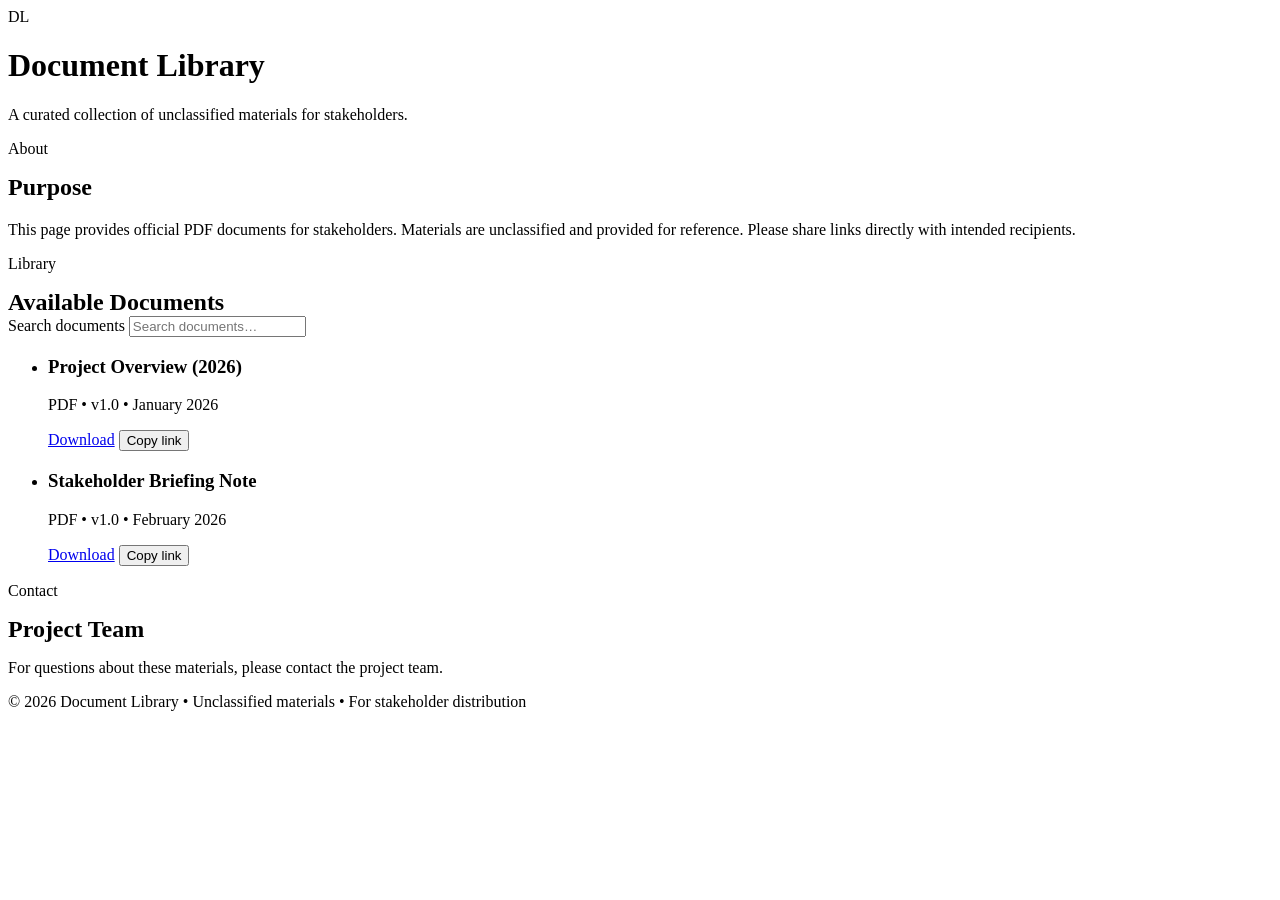
==== docs/index.html @ 7a7cf3bf "Update index.html" ====
<!doctype html>
<html lang="en">
<head>
  <meta charset="utf-8">
  <title>Document Library</title>
  <meta name="viewport" content="width=device-width, initial-scale=1">
  <!-- Hide from search engines -->
  <meta name="robots" content="noindex, nofollow, noarchive">
  <meta name="referrer" content="no-referrer">
  <link rel="stylesheet" href="./styles.css">
</head>
<body>
  <header class="site-header" role="banner">
    <div class="container">
      <div class="site-brand">
        <!-- Replace with a small logo if desired: <img src="./assets/logo.svg" class="site-logo" alt="Organization"> -->
        <div class="site-logo" aria-hidden="true">DL</div>
        <div>
          <h1 class="site-title">Document Library</h1>
          <p class="site-subtitle">A curated collection of unclassified materials for stakeholders.</p>
        </div>
      </div>
    </div>
  </header>

  <main id="content" class="container" role="main">
    <section class="section" aria-labelledby="about-title">
      <p class="kicker">About</p>
      <h2 id="about-title" style="margin-top:0;">Purpose</h2>
      <p>
        This page provides official PDF documents for stakeholders. Materials are unclassified and provided for reference.
        Please share links directly with intended recipients.
      </p>
    </section>

    <section class="section" aria-labelledby="library-title">
      <div class="section-header">
        <div>
          <p class="kicker" style="margin-top:0;">Library</p>
          <h2 id="library-title" style="margin:0;">Available Documents</h2>
        </div>
        <div class="tools">
          <label for="search" class="visually-hidden">Search documents</label>
          <input id="search" type="search" placeholder="Search documents…" autocomplete="off">
        </div>
      </div>

      <!-- HOW TO ADD:
           Duplicate a <li class="doc"> block; update:
             - data-title (for search)
             - .doc-title (visible)
             - .doc-meta (optional: date/version)
             - href and data-link to ./pdfs/<YourFile>.pdf
      -->
      <ul id="doc-list" class="doc-list" aria-live="polite">
        <li class="doc" data-title="Project Overview 2026">
          <div class="doc-body">
            <h3 class="doc-title">Project Overview (2026)</h3>
            <p class="doc-meta">PDF • v1.0 • January 2026</p>
          </div>
          <div class="doc-actions">
            <a class="btn btn-primary" href="./pdfs/Project_Overview_2026.pdf" download>Download</a>
            <button class="btn btn-ghost copy-link" data-link="./pdfs/Project_Overview_2026.pdf">Copy link</button>
          </div>
        </li>

        <li class="doc" data-title="Stakeholder Briefing Note Fisheries">
          <div class="doc-body">
            <h3 class="doc-title">Stakeholder Briefing Note</h3>
            <p class="doc-meta">PDF • v1.0 • February 2026</p>
          </div>
          <div class="doc-actions">
            <a class="btn btn-primary" href="./pdfs/Stakeholder_Briefing_Note.pdf" download>Download</a>
            <button class="btn btn-ghost copy-link" data-link="./pdfs/Stakeholder_Briefing_Note.pdf">Copy link</button>
          </div>
        </li>
      </ul>
      <p class="empty-state" hidden>No documents match your search.</p>
    </section>

    <section class="section" aria-labelledby="contact-title">
      <p class="kicker" style="margin-top:0;">Contact</p>
      <h2 id="contact-title" style="margin:0;">Project Team</h2>
      <p>For questions about these materials, please contact the project team.</p>
    </section>
  </main>

  <footer class="site-footer" role="contentinfo">
    <div class="container">
      <p>© <span id="year"></span> Document Library • Unclassified materials • For stakeholder distribution</p>
    </div>
  </footer>

  <script src="./script.js"></script>
</body>
</html>
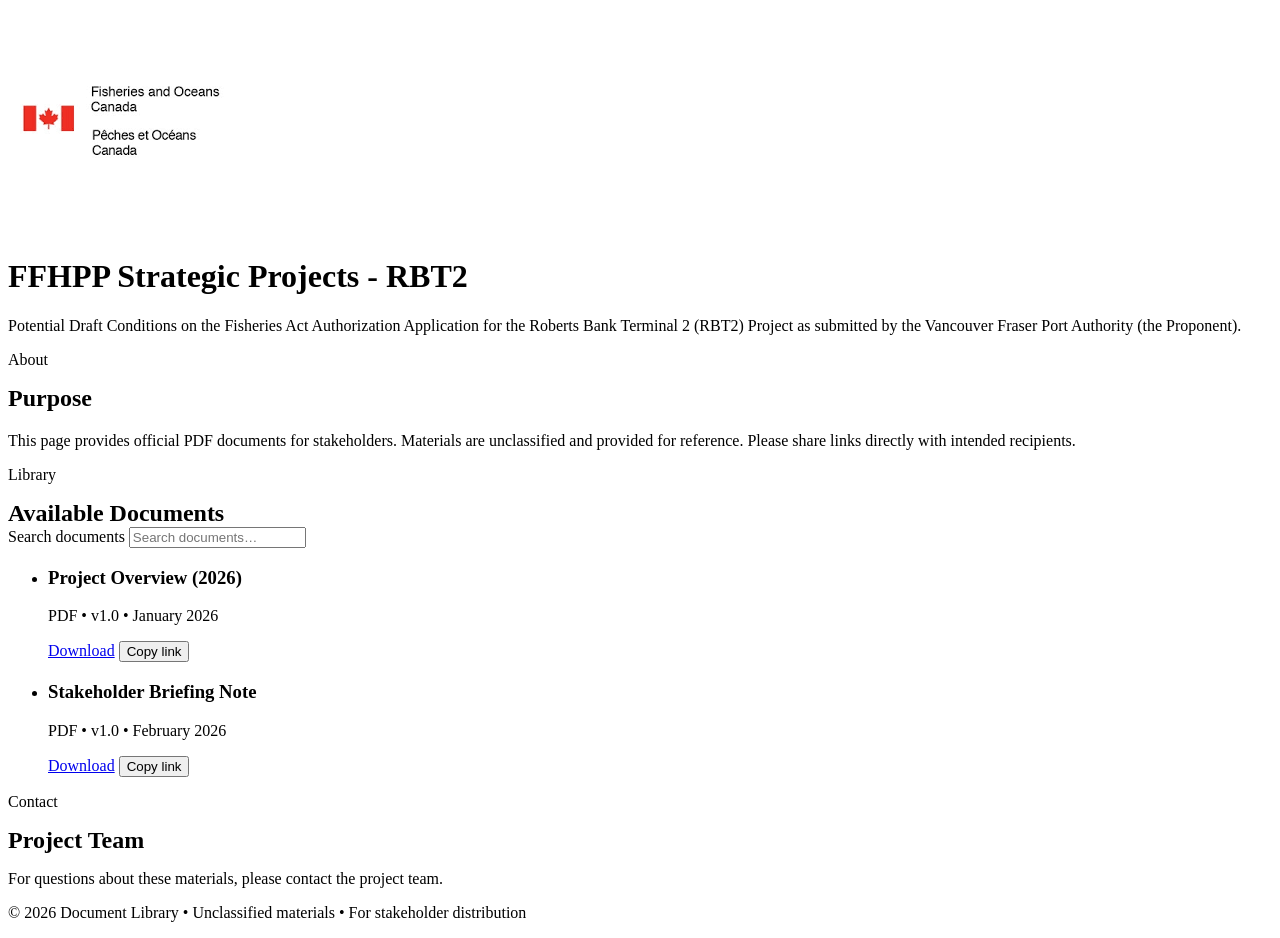
==== commit 01384049: "Update index.html" ====
--- a/docs/index.html
+++ b/docs/index.html
@@ -14,10 +14,10 @@
     <div class="container">
       <div class="site-brand">
         <!-- Replace with a small logo if desired: <img src="./assets/logo.svg" class="site-logo" alt="Organization"> -->
-        <div class="site-logo" aria-hidden="true">DL</div>
+        <img src="./assets/DFO Logo.png" alt="Fisheries and Oceans Canada" class="site-logo-img">
         <div>
-          <h1 class="site-title">Document Library</h1>
-          <p class="site-subtitle">A curated collection of unclassified materials for stakeholders.</p>
+          <h1 class="site-title">FFHPP Strategic Projects - RBT2</h1>
+          <p class="site-subtitle">Potential Draft Conditions on the Fisheries Act Authorization Application for the Roberts Bank Terminal 2 (RBT2) Project as submitted by the Vancouver Fraser Port Authority (the Proponent).</p>
         </div>
       </div>
     </div>
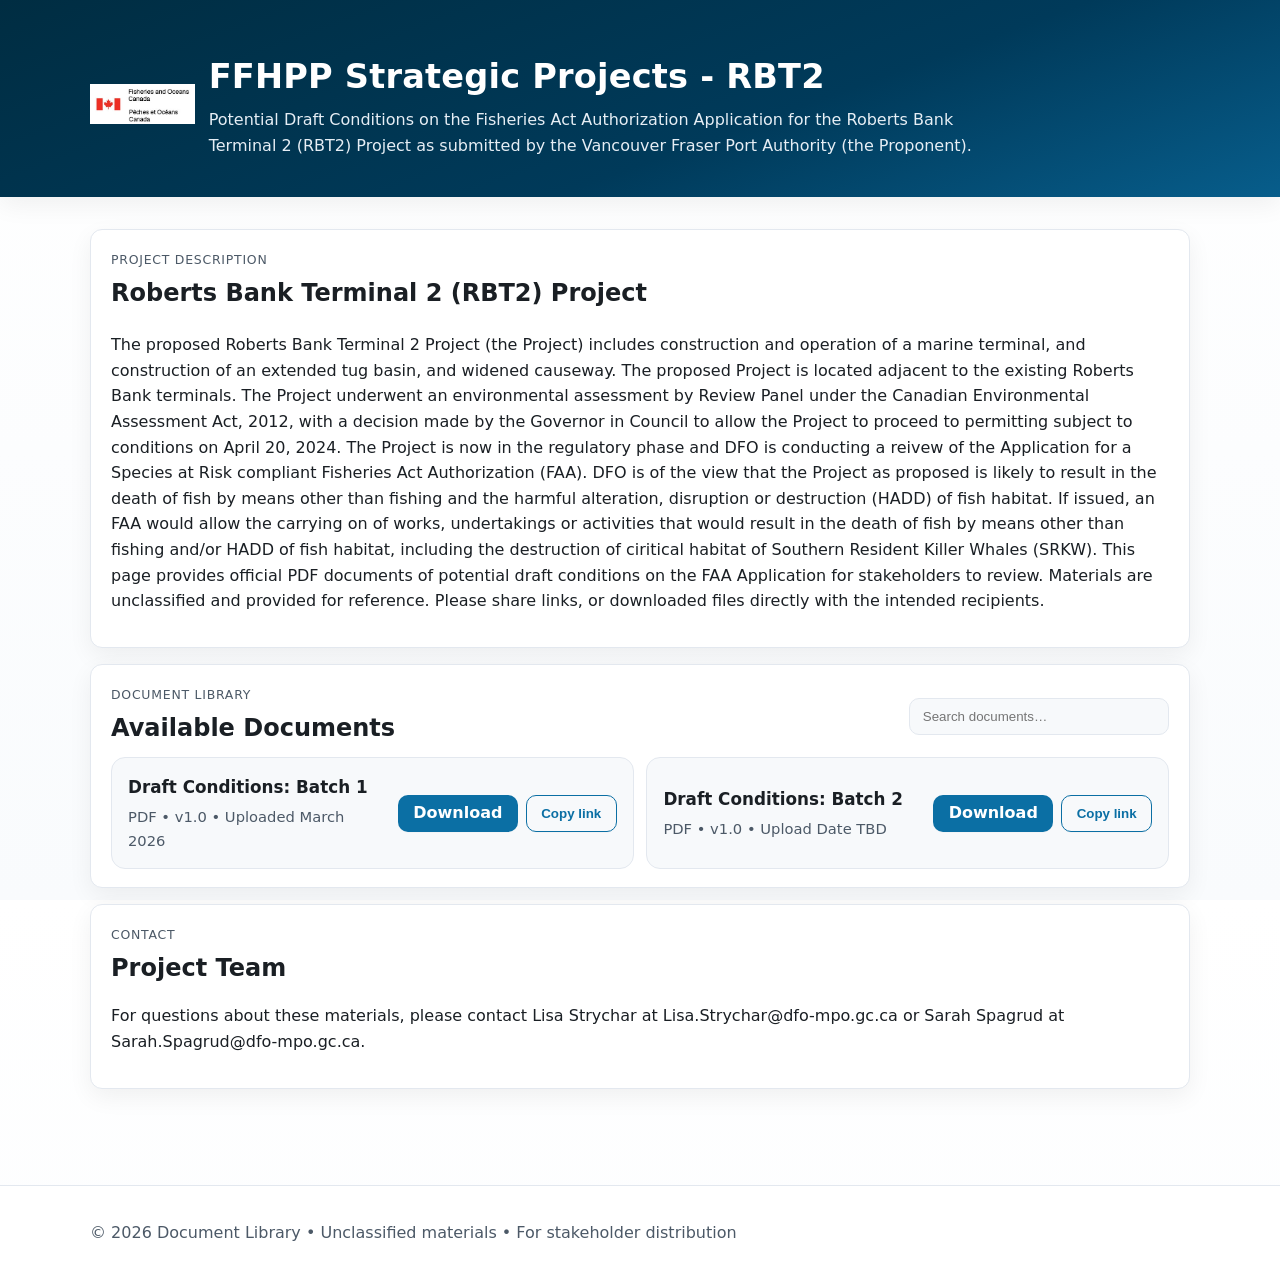
==== commit eec076a8: "Update index.html" ====
--- a/docs/index.html
+++ b/docs/index.html
@@ -2,7 +2,7 @@
 <html lang="en">
 <head>
   <meta charset="utf-8">
-  <title>Document Library</title>
+  <title>RBT2 Document Library</title>
   <meta name="viewport" content="width=device-width, initial-scale=1">
   <!-- Hide from search engines -->
   <meta name="robots" content="noindex, nofollow, noarchive">
@@ -14,7 +14,7 @@
     <div class="container">
       <div class="site-brand">
         <!-- Replace with a small logo if desired: <img src="./assets/logo.svg" class="site-logo" alt="Organization"> -->
-        <img src="./assets/DFO Logo.png" alt="Fisheries and Oceans Canada" class="site-logo-img">
+        <img src="./assets/dfo-logo.png" alt="Fisheries and Oceans Canada" class="site-logo-img">
         <div>
           <h1 class="site-title">FFHPP Strategic Projects - RBT2</h1>
           <p class="site-subtitle">Potential Draft Conditions on the Fisheries Act Authorization Application for the Roberts Bank Terminal 2 (RBT2) Project as submitted by the Vancouver Fraser Port Authority (the Proponent).</p>
@@ -25,18 +25,28 @@
 
   <main id="content" class="container" role="main">
     <section class="section" aria-labelledby="about-title">
-      <p class="kicker">About</p>
-      <h2 id="about-title" style="margin-top:0;">Purpose</h2>
+      <p class="kicker">Project Description</p>
+      <h2 id="about-title" style="margin-top:0;">Roberts Bank Terminal 2 (RBT2) Project</h2>
       <p>
-        This page provides official PDF documents for stakeholders. Materials are unclassified and provided for reference.
-        Please share links directly with intended recipients.
+        The proposed Roberts Bank Terminal 2 Project (the Project) includes construction and operation of a marine terminal, and construction of an extended tug basin, and widened causeway. 
+        The proposed Project is located adjacent to the existing Roberts Bank terminals. 
+        
+        The Project underwent an environmental assessment by Review Panel under the Canadian Environmental Assessment Act, 2012, with a decision made by the Governor in Council to allow the Project to proceed to permitting
+        subject to conditions on April 20, 2024. The Project is now in the regulatory phase and DFO is conducting a reivew of the Application for a Species at Risk compliant Fisheries Act Authorization (FAA).
+        
+        DFO is of the view that the Project as proposed is likely to result in the death of fish by means other than fishing and the harmful alteration, disruption or destruction (HADD) of fish habitat. If issued, an FAA
+        would allow the carrying on of works, undertakings or activities that would result in the death of fish by means other than fishing and/or HADD of fish habitat, including the destruction of ciritical habitat of 
+        Southern Resident Killer Whales (SRKW). 
+        
+        This page provides official PDF documents of potential draft conditions on the FAA Application for stakeholders to review. Materials are unclassified and provided for reference.
+        Please share links, or downloaded files directly with the intended recipients.
       </p>
     </section>
 
     <section class="section" aria-labelledby="library-title">
       <div class="section-header">
         <div>
-          <p class="kicker" style="margin-top:0;">Library</p>
+          <p class="kicker" style="margin-top:0;">Document Library</p>
           <h2 id="library-title" style="margin:0;">Available Documents</h2>
         </div>
         <div class="tools">
@@ -53,10 +63,10 @@
              - href and data-link to ./pdfs/<YourFile>.pdf
       -->
       <ul id="doc-list" class="doc-list" aria-live="polite">
-        <li class="doc" data-title="Project Overview 2026">
+        <li class="doc" data-title="Draft Conditions: Batch 1">
           <div class="doc-body">
-            <h3 class="doc-title">Project Overview (2026)</h3>
-            <p class="doc-meta">PDF • v1.0 • January 2026</p>
+            <h3 class="doc-title">Draft Conditions: Batch 1</h3>
+            <p class="doc-meta">PDF • v1.0 • Uploaded March 2026</p>
           </div>
           <div class="doc-actions">
             <a class="btn btn-primary" href="./pdfs/Project_Overview_2026.pdf" download>Download</a>
@@ -64,10 +74,10 @@
           </div>
         </li>
 
-        <li class="doc" data-title="Stakeholder Briefing Note Fisheries">
+        <li class="doc" data-title="Draft Conditons: Batch 2">
           <div class="doc-body">
-            <h3 class="doc-title">Stakeholder Briefing Note</h3>
-            <p class="doc-meta">PDF • v1.0 • February 2026</p>
+            <h3 class="doc-title">Draft Conditions: Batch 2</h3>
+            <p class="doc-meta">PDF • v1.0 • Upload Date TBD</p>
           </div>
           <div class="doc-actions">
             <a class="btn btn-primary" href="./pdfs/Stakeholder_Briefing_Note.pdf" download>Download</a>
@@ -81,7 +91,7 @@
     <section class="section" aria-labelledby="contact-title">
       <p class="kicker" style="margin-top:0;">Contact</p>
       <h2 id="contact-title" style="margin:0;">Project Team</h2>
-      <p>For questions about these materials, please contact the project team.</p>
+      <p>For questions about these materials, please contact Lisa Strychar at Lisa.Strychar@dfo-mpo.gc.ca or Sarah Spagrud at Sarah.Spagrud@dfo-mpo.gc.ca.</p>
     </section>
   </main>
 
--- a/docs/styles.css
+++ b/docs/styles.css
@@ -0,0 +1,186 @@
+:root{
+  /* Core palette (DFO-adjacent) */
+  --brand-deep: #002D42;   /* deep slate / DFO-esque header */
+  --brand:      #003A5A;   /* ocean slate blue */
+  --brand-acc:  #0B6FA4;   /* accent blue for buttons/links */
+  --brand-soft: #E6EEF5;   /* very light blue for tints */
+
+  /* Neutrals & surfaces */
+  --bg:      #ffffff;
+  --surface: #F7F9FB;   /* light gray-blue surface */
+  --card:    #ffffff;
+  --text:    #1a1f24;
+  --muted:   #4c5967;
+  --border:  #E3E8EF;
+
+  /* Focus + states */
+  --focus:   #FFBF47;  /* high-contrast focus ring (accessibility) */
+  --ok:      #1a7f37;
+  --warn:    #b54708;
+
+  --radius:  12px;
+  --shadow:  0 8px 24px rgba(0, 0, 0, 0.06);
+}
+
+* { box-sizing: border-box; }
+html, body { height: 100%; }
+html { scroll-behavior: smooth; }
+
+body{
+  margin: 0;
+  color: var(--text);
+  background: linear-gradient(180deg, #ffffff 0%, #f9fbfd 100%);
+  font-family: ui-sans-serif, system-ui, -apple-system, Segoe UI, Roboto, Helvetica, Arial, "Noto Sans", "Liberation Sans", sans-serif;
+  line-height: 1.6;
+  -webkit-font-smoothing: antialiased;
+  -moz-osx-font-smoothing: grayscale;
+}
+
+.container{
+  width: min(1100px, calc(100% - 2rem));
+  margin: 0 auto;
+}
+
+a { color: var(--brand-acc); text-decoration: none; }
+a:hover { text-decoration: underline; }
+
+.visually-hidden{
+  position: absolute !important; height: 1px; width: 1px;
+  overflow: hidden; clip: rect(1px,1px,1px,1px);
+  white-space: nowrap;
+}
+
+/* ---------------- Header ---------------- */
+
+
+.site-header{
+  background: linear-gradient(160deg, var(--brand-deep) 0%, var(--brand) 60%, var(--brand-acc) 120%);
+  color: #fff;
+  padding: 3.1rem 0 2.4rem;
+  box-shadow: var(--shadow);
+}
+
+.site-brand{
+  display: flex; align-items: center; gap: .85rem;
+}
+.site-logo{
+  width: 40px; height: 40px; border-radius: 8px;
+  background: color-mix(in srgb, var(--brand-acc) 30%, #ffffff);
+  display: inline-flex; align-items: center; justify-content: center;
+  font-weight: 700; color: var(--brand-deep);
+}
+img.site-logo-img {
+  height: 40px !important;
+  width: auto !important;
+}
+.site-title{
+  margin: 0;
+  font-size: clamp(1.5rem, 1.2rem + 1.2vw, 2.1rem);
+  letter-spacing: .2px;
+}
+.site-subtitle{
+  margin: .25rem 0 0;
+  color: #e6eef5;
+  max-width: 80ch;
+}
+
+/* ---------------- Main sections ---------------- */
+
+main{ padding: 2rem 0 3rem; }
+
+.section{
+  background: var(--card);
+  border: 1px solid var(--border);
+  border-radius: var(--radius);
+  padding: 1.25rem 1.25rem 1.1rem;
+  margin-bottom: 1rem;
+  box-shadow: var(--shadow);
+}
+
+.section-header{
+  display: flex; align-items: center; justify-content: space-between; gap: 1rem;
+  margin-bottom: .6rem;
+}
+
+.kicker{
+  text-transform: uppercase;
+  font-size: .78rem; letter-spacing: .06em;
+  color: var(--muted);
+  margin: 0 0 .25rem 0;
+}
+
+/* ---------------- Search tools ---------------- */
+
+.tools{
+  display: flex; gap: .5rem; align-items: center; flex-wrap: wrap;
+}
+#search{
+  min-width: 260px;
+  padding: .65rem .8rem;
+  border: 1px solid var(--border);
+  border-radius: 10px;
+  outline: none;
+  background: var(--surface);
+}
+#search:focus{ border-color: var(--brand-acc); box-shadow: 0 0 0 3px color-mix(in srgb, var(--brand-acc) 22%, transparent); }
+
+/* ---------------- Document list ---------------- */
+
+.doc-list{
+  list-style: none; padding: 0; margin: 0;
+  display: grid; gap: .8rem;
+  grid-template-columns: 1fr;
+}
+@media (min-width: 720px){
+  .doc-list{ grid-template-columns: 1fr 1fr; }
+}
+.doc{
+  display: flex; align-items: center; justify-content: space-between; gap: .9rem;
+  border: 1px solid var(--border);
+  border-radius: 14px;
+  padding: 1rem 1rem;
+  background: var(--surface);
+  transition: transform .06s ease, background .2s ease;
+}
+.doc:hover{ background: #f1f6fb; transform: translateY(-1px); }
+.doc-title{ margin: 0 0 .25rem 0; font-size: 1.05rem; }
+.doc-meta{ margin: 0; color: var(--muted); font-size: .92rem; }
+.doc-actions{ display: flex; gap: .5rem; flex-shrink: 0; }
+
+/* ---------------- Buttons ---------------- */
+
+.btn{
+  display: inline-flex; align-items: center; gap: .45rem;
+  border-radius: 10px; padding: .58rem .9rem;
+  line-height: 1; font-weight: 600; cursor: pointer;
+  border: 1px solid var(--border); background: #fff; color: var(--brand);
+  box-shadow: 0 1px 0 rgba(0,0,0,0.02);
+}
+.btn:hover{ background: #f7fbff; }
+.btn:focus{ outline: 3px solid var(--focus); outline-offset: 2px; }
+
+.btn-primary{
+  background: var(--brand-acc); border-color: transparent; color: #fff;
+}
+.btn-primary:hover{ background: #0a6faa; }
+.btn-ghost{
+  background: transparent; color: var(--brand-acc); border-color: var(--brand-acc);
+}
+
+/* ---------------- Footer ---------------- */
+
+.site-footer{
+  margin-top: 2rem; border-top: 1px solid var(--border);
+  background: #fff; padding: 1.1rem 0; color: var(--muted);
+}
+
+/* ---------------- Print ---------------- */
+
+@media print{
+  .site-header, .tools, .doc-actions, .site-footer { display: none !important; }
+  body { background: #fff; }
+  .section { box-shadow: none; }
+  .doc-list { grid-template-columns: 1fr; }
+  .doc { background: #fff; border-color: #ccc; transform: none !important; }
+}
+``
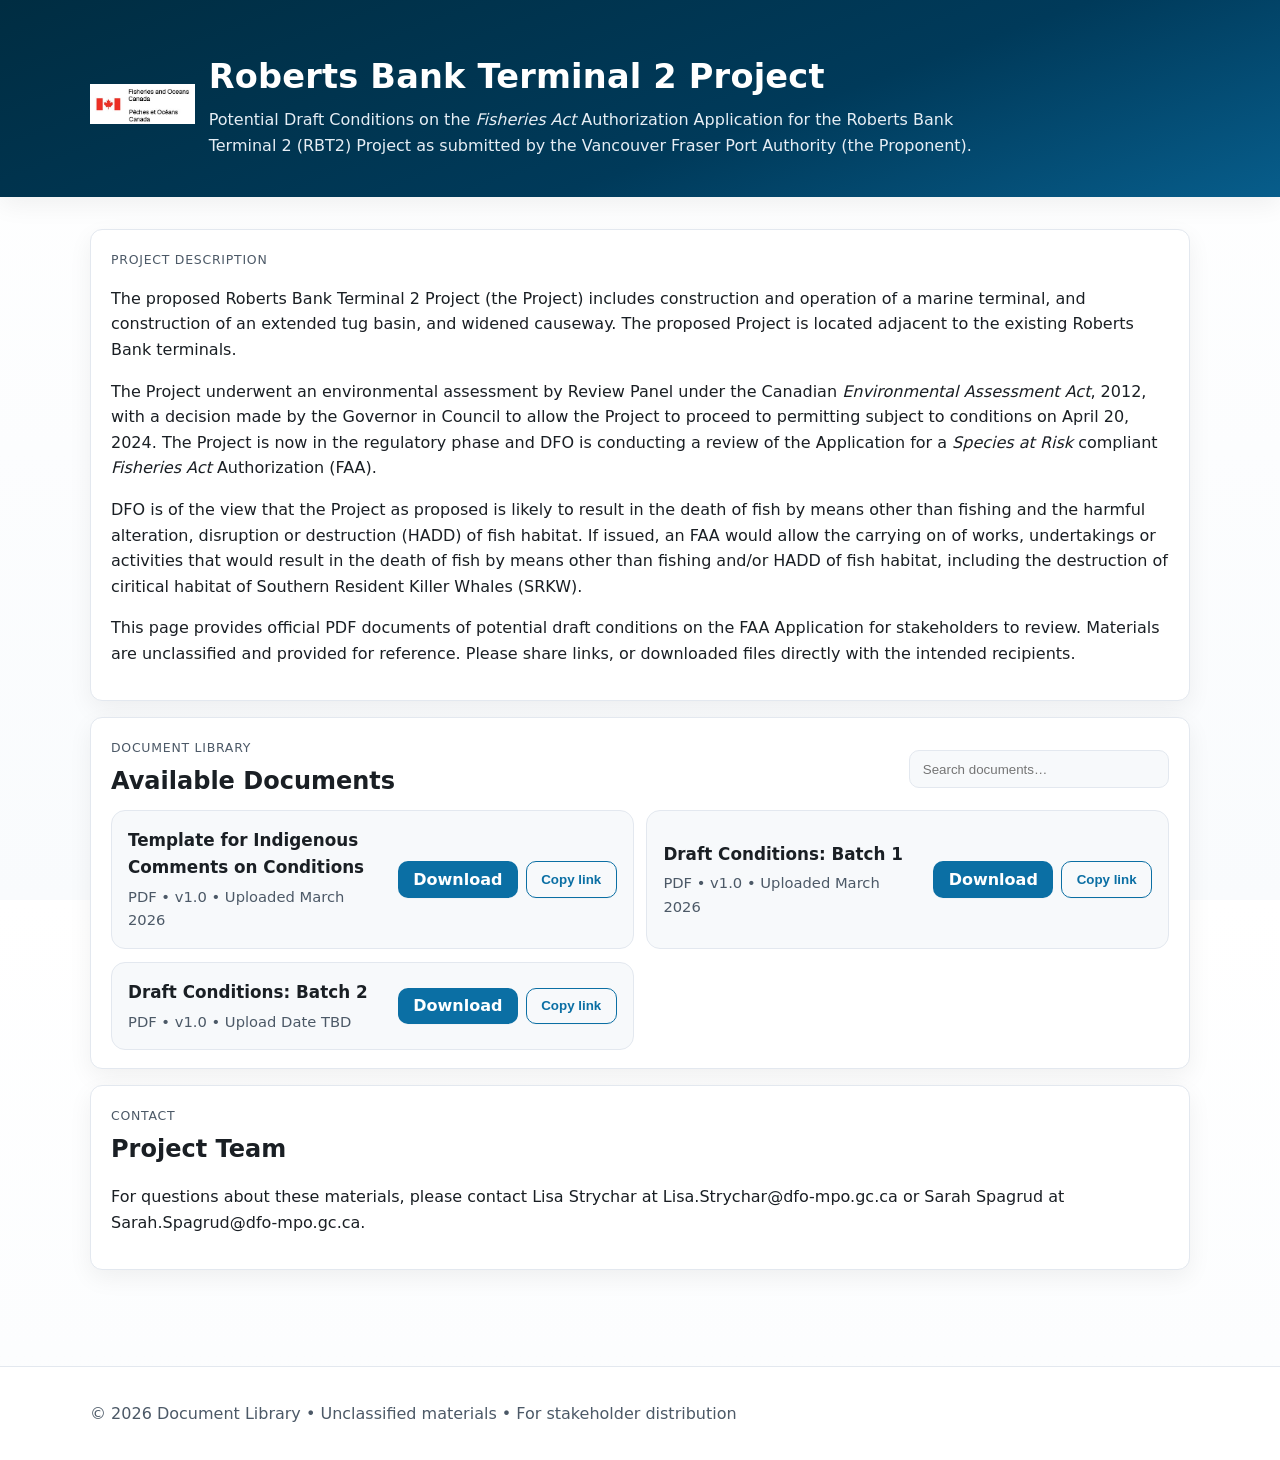
==== commit 7f9213a6: "Update index.html" ====
--- a/docs/index.html
+++ b/docs/index.html
@@ -16,8 +16,9 @@
         <!-- Replace with a small logo if desired: <img src="./assets/logo.svg" class="site-logo" alt="Organization"> -->
         <img src="./assets/dfo-logo.png" alt="Fisheries and Oceans Canada" class="site-logo-img">
         <div>
-          <h1 class="site-title">FFHPP Strategic Projects - RBT2</h1>
-          <p class="site-subtitle">Potential Draft Conditions on the Fisheries Act Authorization Application for the Roberts Bank Terminal 2 (RBT2) Project as submitted by the Vancouver Fraser Port Authority (the Proponent).</p>
+          <h1 class="site-title">Roberts Bank Terminal 2 Project</h1>
+          <p class="site-subtitle">Potential Draft Conditions on the <em>Fisheries Act</em> Authorization Application for the Roberts Bank Terminal 2 (RBT2) Project as submitted by the Vancouver Fraser Port Authority 
+            (the Proponent).</p>
         </div>
       </div>
     </div>
@@ -26,21 +27,19 @@
   <main id="content" class="container" role="main">
     <section class="section" aria-labelledby="about-title">
       <p class="kicker">Project Description</p>
-      <h2 id="about-title" style="margin-top:0;">Roberts Bank Terminal 2 (RBT2) Project</h2>
-      <p>
-        The proposed Roberts Bank Terminal 2 Project (the Project) includes construction and operation of a marine terminal, and construction of an extended tug basin, and widened causeway. 
-        The proposed Project is located adjacent to the existing Roberts Bank terminals. 
-        
-        The Project underwent an environmental assessment by Review Panel under the Canadian Environmental Assessment Act, 2012, with a decision made by the Governor in Council to allow the Project to proceed to permitting
-        subject to conditions on April 20, 2024. The Project is now in the regulatory phase and DFO is conducting a reivew of the Application for a Species at Risk compliant Fisheries Act Authorization (FAA).
-        
-        DFO is of the view that the Project as proposed is likely to result in the death of fish by means other than fishing and the harmful alteration, disruption or destruction (HADD) of fish habitat. If issued, an FAA
-        would allow the carrying on of works, undertakings or activities that would result in the death of fish by means other than fishing and/or HADD of fish habitat, including the destruction of ciritical habitat of 
-        Southern Resident Killer Whales (SRKW). 
-        
-        This page provides official PDF documents of potential draft conditions on the FAA Application for stakeholders to review. Materials are unclassified and provided for reference.
-        Please share links, or downloaded files directly with the intended recipients.
-      </p>
+      <p>The proposed Roberts Bank Terminal 2 Project (the Project) includes construction and operation of a marine terminal, and construction of an extended tug basin, and widened causeway. 
+       The proposed Project is located adjacent to the existing Roberts Bank terminals.<p>
+
+        <p>The Project underwent an environmental assessment by Review Panel under the Canadian <em>Environmental Assessment Act</em>, 2012, with a decision made by the Governor in Council to allow the Project to 
+          proceed to permitting subject to conditions on April 20, 2024. The Project is now in the regulatory phase and DFO is conducting a review of the Application for 
+          a <em>Species at Risk</em> compliant <em>Fisheries Act</em> Authorization (FAA).</p>
+
+        <p>DFO is of the view that the Project as proposed is likely to result in the death of fish by means other than fishing and the harmful alteration, disruption or destruction (HADD) of fish habitat. 
+          If issued, an FAA would allow the carrying on of works, undertakings or activities that would result in the death of fish by means other than fishing and/or HADD of fish habitat, 
+          including the destruction of ciritical habitat of Southern Resident Killer Whales (SRKW).</p>
+          
+        <p>This page provides official PDF documents of potential draft conditions on the FAA Application for stakeholders to review. Materials are unclassified and provided for reference. Please share links, or 
+        downloaded files directly with the intended recipients.</p>
     </section>
 
     <section class="section" aria-labelledby="library-title">
@@ -63,6 +62,17 @@
              - href and data-link to ./pdfs/<YourFile>.pdf
       -->
       <ul id="doc-list" class="doc-list" aria-live="polite">
+           <li class="doc" data-title="Draft Conditions: Batch 1">
+          <div class="doc-body">
+            <h3 class="doc-title">Template for Indigenous Comments on Conditions</h3>
+            <p class="doc-meta">PDF • v1.0 • Uploaded March 2026</p>
+          </div>
+          <div class="doc-actions">
+            <a class="btn btn-primary" href="./pdfs/Project_Overview_2026.pdf" download>Download</a>
+            <button class="btn btn-ghost copy-link" data-link="./pdfs/Project_Overview_2026.pdf">Copy link</button>
+          </div>
+        </li>
+        
         <li class="doc" data-title="Draft Conditions: Batch 1">
           <div class="doc-body">
             <h3 class="doc-title">Draft Conditions: Batch 1</h3>
